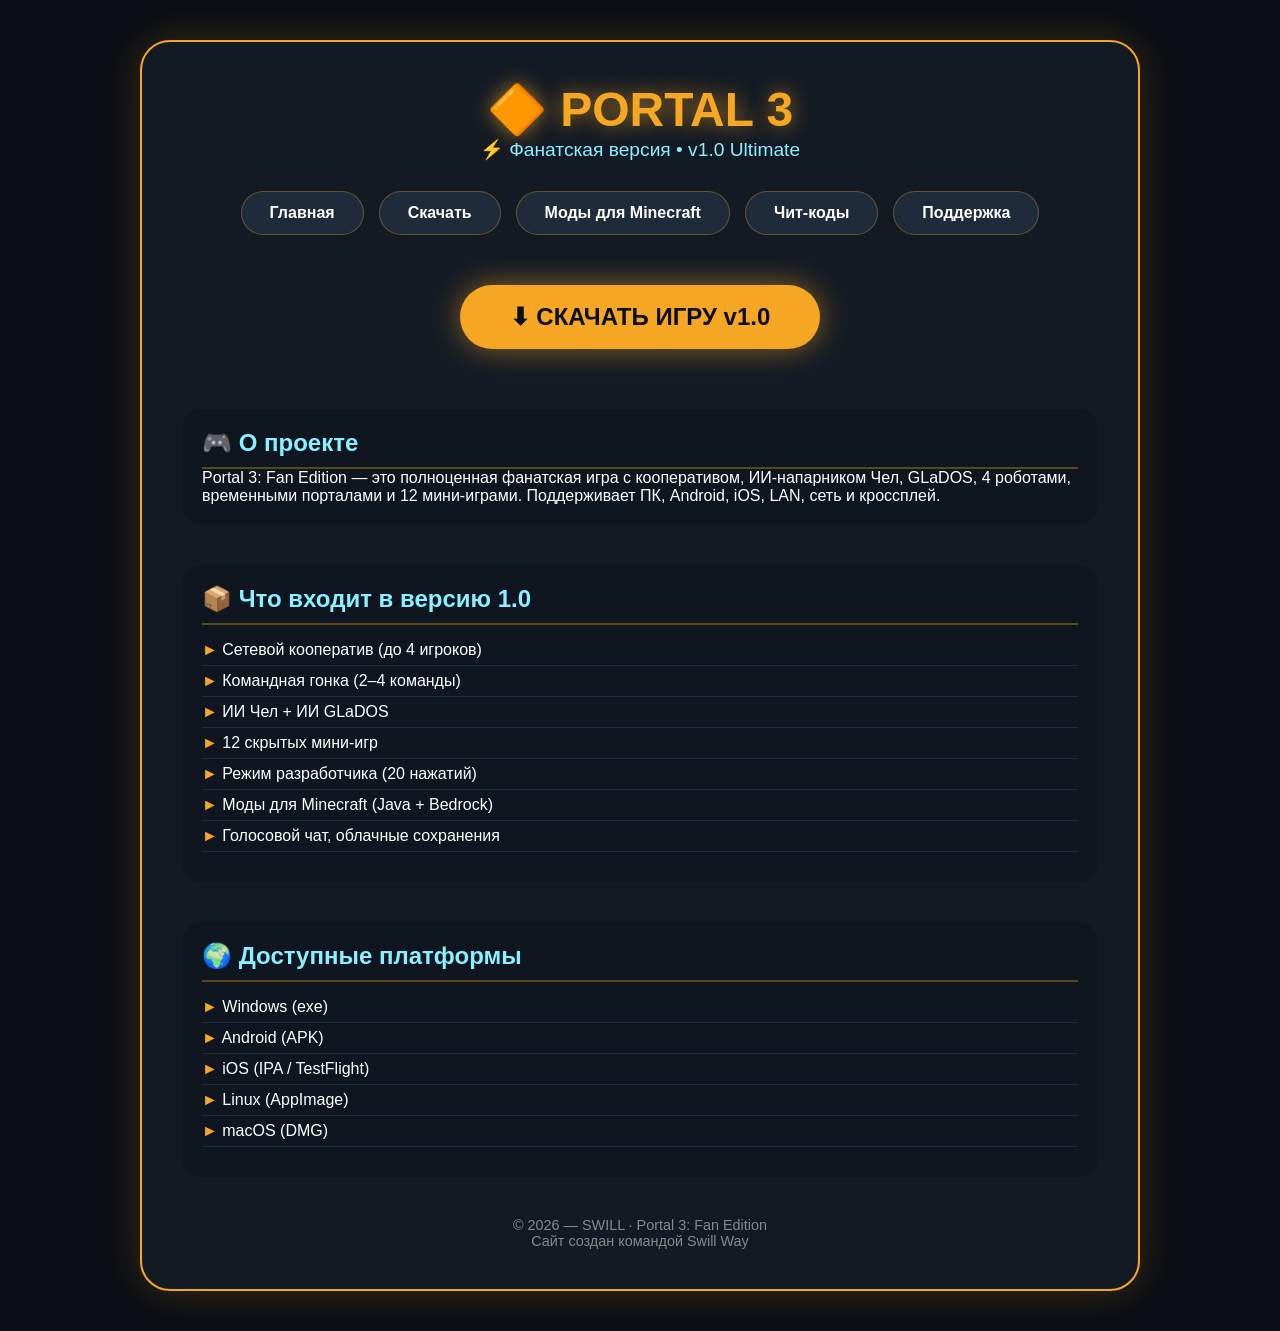
==== index.html @ d31ec603 "Create index.html" ====
<!DOCTYPE html>
<html lang="ru">
<head>
    <meta charset="UTF-8">
    <meta name="viewport" content="width=device-width, initial-scale=1.0">
    <title>Portal 3: Fan Edition</title>
    <style>
        * {
            margin: 0;
            padding: 0;
            box-sizing: border-box;
            font-family: 'Segoe UI', sans-serif;
        }
        body {
            background: #0b0e14;
            color: #fff;
            text-align: center;
            padding: 40px 20px;
        }
        .container {
            max-width: 1000px;
            margin: auto;
            background: #141a24;
            padding: 40px;
            border-radius: 30px;
            border: 2px solid #f5a623;
            box-shadow: 0 0 40px #f5a62333;
        }
        h1 {
            font-size: 3rem;
            color: #f5a623;
            text-shadow: 0 0 20px #f5a623aa;
        }
        .sub {
            color: #8af0ff;
            font-size: 1.2rem;
            margin-bottom: 30px;
        }
        .menu {
            display: flex;
            flex-wrap: wrap;
            justify-content: center;
            gap: 15px;
            margin: 30px 0;
        }
        .menu a {
            background: #1f2a3a;
            padding: 12px 28px;
            border-radius: 40px;
            color: #fff;
            text-decoration: none;
            font-weight: bold;
            transition: 0.3s;
            border: 1px solid #f5a62355;
        }
        .menu a:hover {
            background: #f5a623;
            color: #0b0e14;
            transform: scale(1.05);
        }
        .download-btn {
            display: inline-block;
            background: #f5a623;
            color: #0b0e14;
            padding: 18px 50px;
            border-radius: 60px;
            font-size: 1.5rem;
            font-weight: bold;
            text-decoration: none;
            margin: 20px 0;
            box-shadow: 0 0 30px #f5a62388;
            transition: 0.3s;
        }
        .download-btn:hover {
            transform: scale(1.05);
            background: #ffc107;
        }
        .footer {
            margin-top: 40px;
            color: #888;
            font-size: 0.9rem;
        }
        .section {
            text-align: left;
            margin: 40px 0;
            padding: 20px;
            background: #0f1620;
            border-radius: 20px;
        }
        .section h2 {
            color: #8af0ff;
            border-bottom: 2px solid #f5a62355;
            padding-bottom: 10px;
        }
        .section ul {
            list-style: none;
            padding: 10px 0;
        }
        .section ul li {
            padding: 6px 0;
            border-bottom: 1px solid #1f2a3a;
        }
        .section ul li:before {
            content: "► ";
            color: #f5a623;
        }
    </style>
</head>
<body>
    <div class="container">
        <h1>🔶 PORTAL 3</h1>
        <div class="sub">⚡ Фанатская версия • v1.0 Ultimate</div>

        <div class="menu">
            <a href="#">Главная</a>
            <a href="#">Скачать</a>
            <a href="#">Моды для Minecraft</a>
            <a href="#">Чит-коды</a>
            <a href="#">Поддержка</a>
        </div>

        <a class="download-btn" href="#">⬇ СКАЧАТЬ ИГРУ v1.0</a>

        <div class="section">
            <h2>🎮 О проекте</h2>
            <p>Portal 3: Fan Edition — это полноценная фанатская игра с кооперативом, ИИ-напарником Чел, GLaDOS, 4 роботами, временными порталами и 12 мини-играми. Поддерживает ПК, Android, iOS, LAN, сеть и кроссплей.</p>
        </div>

        <div class="section">
            <h2>📦 Что входит в версию 1.0</h2>
            <ul>
                <li>Сетевой кооператив (до 4 игроков)</li>
                <li>Командная гонка (2–4 команды)</li>
                <li>ИИ Чел + ИИ GLaDOS</li>
                <li>12 скрытых мини-игр</li>
                <li>Режим разработчика (20 нажатий)</li>
                <li>Моды для Minecraft (Java + Bedrock)</li>
                <li>Голосовой чат, облачные сохранения</li>
            </ul>
        </div>

        <div class="section">
            <h2>🌍 Доступные платформы</h2>
            <ul>
                <li>Windows (exe)</li>
                <li>Android (APK)</li>
                <li>iOS (IPA / TestFlight)</li>
                <li>Linux (AppImage)</li>
                <li>macOS (DMG)</li>
            </ul>
        </div>

        <div class="footer">
            © 2026 — SWILL · Portal 3: Fan Edition<br>
            Сайт создан командой Swill Way
        </div>
    </div>
</body>
</html>
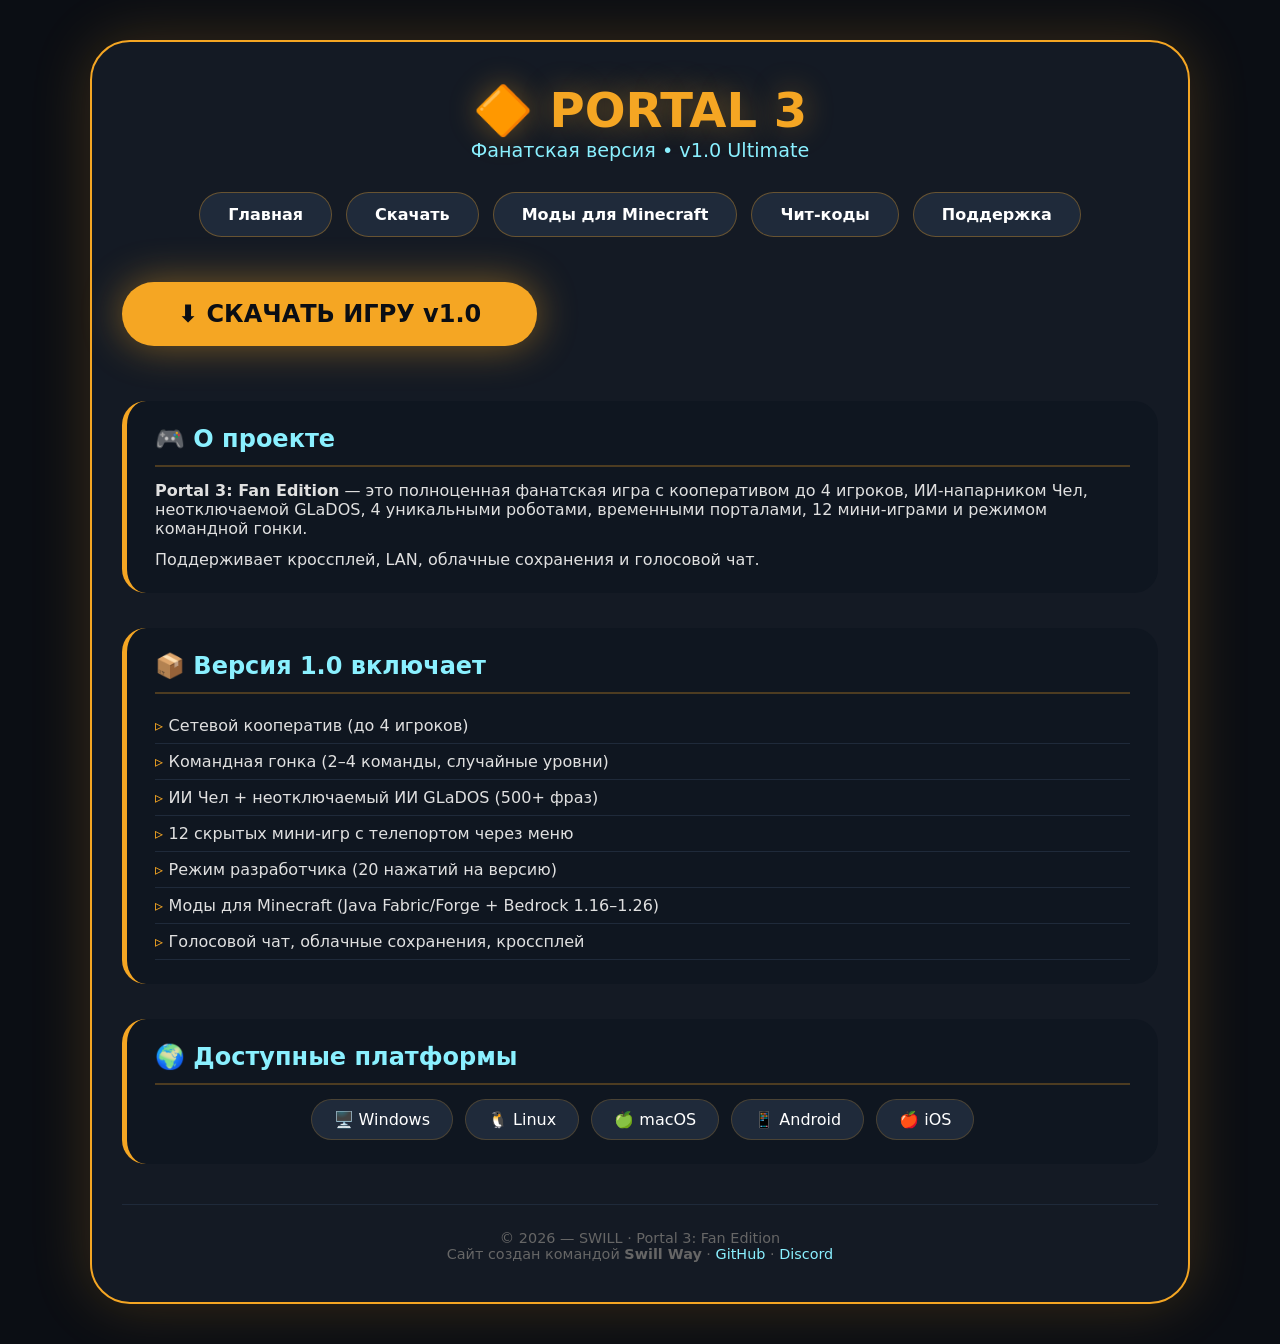
==== commit 00f4806f: "Create index.html" ====
--- a/index.html
+++ b/index.html
@@ -1,159 +1,78 @@
 <!DOCTYPE html>
 <html lang="ru">
 <head>
-    <meta charset="UTF-8">
-    <meta name="viewport" content="width=device-width, initial-scale=1.0">
-    <title>Portal 3: Fan Edition</title>
-    <style>
-        * {
-            margin: 0;
-            padding: 0;
-            box-sizing: border-box;
-            font-family: 'Segoe UI', sans-serif;
-        }
-        body {
-            background: #0b0e14;
-            color: #fff;
-            text-align: center;
-            padding: 40px 20px;
-        }
-        .container {
-            max-width: 1000px;
-            margin: auto;
-            background: #141a24;
-            padding: 40px;
-            border-radius: 30px;
-            border: 2px solid #f5a623;
-            box-shadow: 0 0 40px #f5a62333;
-        }
-        h1 {
-            font-size: 3rem;
-            color: #f5a623;
-            text-shadow: 0 0 20px #f5a623aa;
-        }
-        .sub {
-            color: #8af0ff;
-            font-size: 1.2rem;
-            margin-bottom: 30px;
-        }
-        .menu {
-            display: flex;
-            flex-wrap: wrap;
-            justify-content: center;
-            gap: 15px;
-            margin: 30px 0;
-        }
-        .menu a {
-            background: #1f2a3a;
-            padding: 12px 28px;
-            border-radius: 40px;
-            color: #fff;
-            text-decoration: none;
-            font-weight: bold;
-            transition: 0.3s;
-            border: 1px solid #f5a62355;
-        }
-        .menu a:hover {
-            background: #f5a623;
-            color: #0b0e14;
-            transform: scale(1.05);
-        }
-        .download-btn {
-            display: inline-block;
-            background: #f5a623;
-            color: #0b0e14;
-            padding: 18px 50px;
-            border-radius: 60px;
-            font-size: 1.5rem;
-            font-weight: bold;
-            text-decoration: none;
-            margin: 20px 0;
-            box-shadow: 0 0 30px #f5a62388;
-            transition: 0.3s;
-        }
-        .download-btn:hover {
-            transform: scale(1.05);
-            background: #ffc107;
-        }
-        .footer {
-            margin-top: 40px;
-            color: #888;
-            font-size: 0.9rem;
-        }
-        .section {
-            text-align: left;
-            margin: 40px 0;
-            padding: 20px;
-            background: #0f1620;
-            border-radius: 20px;
-        }
-        .section h2 {
-            color: #8af0ff;
-            border-bottom: 2px solid #f5a62355;
-            padding-bottom: 10px;
-        }
-        .section ul {
-            list-style: none;
-            padding: 10px 0;
-        }
-        .section ul li {
-            padding: 6px 0;
-            border-bottom: 1px solid #1f2a3a;
-        }
-        .section ul li:before {
-            content: "► ";
-            color: #f5a623;
-        }
-    </style>
+    <meta charset="UTF-8" />
+    <meta name="viewport" content="width=device-width, initial-scale=1.0" />
+    <title>Portal 3: Fan Edition — Главная</title>
+    <link rel="stylesheet" href="style.css" />
 </head>
 <body>
     <div class="container">
+
+        <!-- ЗАГОЛОВОК -->
         <h1>🔶 PORTAL 3</h1>
-        <div class="sub">⚡ Фанатская версия • v1.0 Ultimate</div>
+        <div class="sub">Фанатская версия • v1.0 Ultimate</div>
 
+        <!-- МЕНЮ -->
         <div class="menu">
-            <a href="#">Главная</a>
-            <a href="#">Скачать</a>
-            <a href="#">Моды для Minecraft</a>
-            <a href="#">Чит-коды</a>
-            <a href="#">Поддержка</a>
+            <a href="index.html">Главная</a>
+            <a href="download.html">Скачать</a>
+            <a href="minecraft.html">Моды для Minecraft</a>
+            <a href="cheats.html">Чит-коды</a>
+            <a href="support.html">Поддержка</a>
         </div>
 
-        <a class="download-btn" href="#">⬇ СКАЧАТЬ ИГРУ v1.0</a>
+        <!-- КНОПКА СКАЧАТЬ -->
+        <a class="btn-download" href="download.html">⬇ СКАЧАТЬ ИГРУ v1.0</a>
 
+        <!-- БЛОК 1: О ПРОЕКТЕ -->
         <div class="section">
             <h2>🎮 О проекте</h2>
-            <p>Portal 3: Fan Edition — это полноценная фанатская игра с кооперативом, ИИ-напарником Чел, GLaDOS, 4 роботами, временными порталами и 12 мини-играми. Поддерживает ПК, Android, iOS, LAN, сеть и кроссплей.</p>
+            <p>
+                <strong>Portal 3: Fan Edition</strong> — это полноценная фанатская игра
+                с кооперативом до 4 игроков, ИИ-напарником Чел, неотключаемой GLaDOS,
+                4 уникальными роботами, временными порталами,
+                12 мини-играми и режимом командной гонки.
+            </p>
+            <p style="margin-top:12px;">
+                Поддерживает кроссплей, LAN, облачные сохранения и голосовой чат.
+            </p>
         </div>
 
+        <!-- БЛОК 2: ЧТО ВХОДИТ В ВЕРСИЮ 1.0 -->
         <div class="section">
-            <h2>📦 Что входит в версию 1.0</h2>
+            <h2>📦 Версия 1.0 включает</h2>
             <ul>
                 <li>Сетевой кооператив (до 4 игроков)</li>
-                <li>Командная гонка (2–4 команды)</li>
-                <li>ИИ Чел + ИИ GLaDOS</li>
-                <li>12 скрытых мини-игр</li>
-                <li>Режим разработчика (20 нажатий)</li>
-                <li>Моды для Minecraft (Java + Bedrock)</li>
-                <li>Голосовой чат, облачные сохранения</li>
+                <li>Командная гонка (2–4 команды, случайные уровни)</li>
+                <li>ИИ Чел + неотключаемый ИИ GLaDOS (500+ фраз)</li>
+                <li>12 скрытых мини-игр с телепортом через меню</li>
+                <li>Режим разработчика (20 нажатий на версию)</li>
+                <li>Моды для Minecraft (Java Fabric/Forge + Bedrock 1.16–1.26)</li>
+                <li>Голосовой чат, облачные сохранения, кроссплей</li>
             </ul>
         </div>
 
+        <!-- БЛОК 3: ПЛАТФОРМЫ -->
         <div class="section">
             <h2>🌍 Доступные платформы</h2>
-            <ul>
-                <li>Windows (exe)</li>
-                <li>Android (APK)</li>
-                <li>iOS (IPA / TestFlight)</li>
-                <li>Linux (AppImage)</li>
-                <li>macOS (DMG)</li>
-            </ul>
+            <div class="platforms">
+                <span>🖥️ Windows</span>
+                <span>🐧 Linux</span>
+                <span>🍏 macOS</span>
+                <span>📱 Android</span>
+                <span>🍎 iOS</span>
+            </div>
         </div>
 
+        <!-- ПОДВАЛ -->
         <div class="footer">
-            © 2026 — SWILL · Portal 3: Fan Edition<br>
-            Сайт создан командой Swill Way
+            © 2026 — SWILL · Portal 3: Fan Edition<br />
+            Сайт создан командой <strong>Swill Way</strong> ·
+            <a href="#">GitHub</a> ·
+            <a href="#">Discord</a>
         </div>
+
     </div>
 </body>
 </html>
--- a/style.css
+++ b/style.css
@@ -0,0 +1,135 @@
+* {
+    margin: 0;
+    padding: 0;
+    box-sizing: border-box;
+    font-family: 'Segoe UI', system-ui, sans-serif;
+}
+body {
+    background: #0b0e14;
+    color: #e0e0e0;
+    display: flex;
+    justify-content: center;
+    padding: 40px 20px;
+}
+.container {
+    max-width: 1100px;
+    width: 100%;
+    background: #141a24;
+    padding: 40px 30px;
+    border-radius: 40px;
+    border: 2px solid #f5a623;
+    box-shadow: 0 0 60px #f5a62333;
+}
+h1 {
+    font-size: 3rem;
+    color: #f5a623;
+    text-shadow: 0 0 30px #f5a62366;
+    text-align: center;
+}
+.sub {
+    color: #8af0ff;
+    text-align: center;
+    font-size: 1.2rem;
+    margin-bottom: 20px;
+}
+.menu {
+    display: flex;
+    flex-wrap: wrap;
+    justify-content: center;
+    gap: 14px;
+    margin: 30px 0 25px 0;
+}
+.menu a {
+    background: #1f2a3a;
+    padding: 12px 28px;
+    border-radius: 60px;
+    color: #fff;
+    text-decoration: none;
+    font-weight: 600;
+    border: 1px solid #f5a62355;
+    transition: 0.25s;
+}
+.menu a:hover {
+    background: #f5a623;
+    color: #0b0e14;
+}
+.btn-download {
+    display: inline-block;
+    background: #f5a623;
+    color: #0b0e14;
+    padding: 18px 56px;
+    border-radius: 80px;
+    font-size: 1.5rem;
+    font-weight: 700;
+    text-decoration: none;
+    margin: 20px auto;
+    box-shadow: 0 0 40px #f5a62377;
+    transition: 0.3s;
+    text-align: center;
+}
+.btn-download:hover {
+    transform: scale(1.05);
+    background: #ffc107;
+}
+.section {
+    background: #0f1620;
+    border-radius: 24px;
+    padding: 24px 28px;
+    margin: 35px 0;
+    border-left: 5px solid #f5a623;
+}
+.section h2 {
+    color: #8af0ff;
+    border-bottom: 2px solid #f5a62344;
+    padding-bottom: 12px;
+    margin-bottom: 14px;
+}
+.section ul {
+    list-style: none;
+    padding: 0;
+}
+.section ul li {
+    padding: 8px 0;
+    border-bottom: 1px solid #1f2a3a;
+}
+.section ul li::before {
+    content: "▹ ";
+    color: #f5a623;
+    font-weight: bold;
+}
+.platforms {
+    display: flex;
+    flex-wrap: wrap;
+    gap: 12px;
+    justify-content: center;
+}
+.platforms a, .platforms span {
+    background: #1f2a3a;
+    padding: 10px 22px;
+    border-radius: 30px;
+    font-size: 1rem;
+    border: 1px solid #f5a62333;
+    text-decoration: none;
+    color: #fff;
+    transition: 0.2s;
+}
+.platforms a:hover {
+    background: #f5a623;
+    color: #0b0e14;
+}
+.footer {
+    margin-top: 40px;
+    color: #666;
+    font-size: 0.9rem;
+    text-align: center;
+    border-top: 1px solid #1f2a3a;
+    padding-top: 25px;
+}
+.footer a {
+    color: #8af0ff;
+    text-decoration: none;
+}
+@media (max-width: 600px) {
+    h1 { font-size: 2.2rem; }
+    .btn-download { font-size: 1.2rem; padding: 14px 30px; }
+}
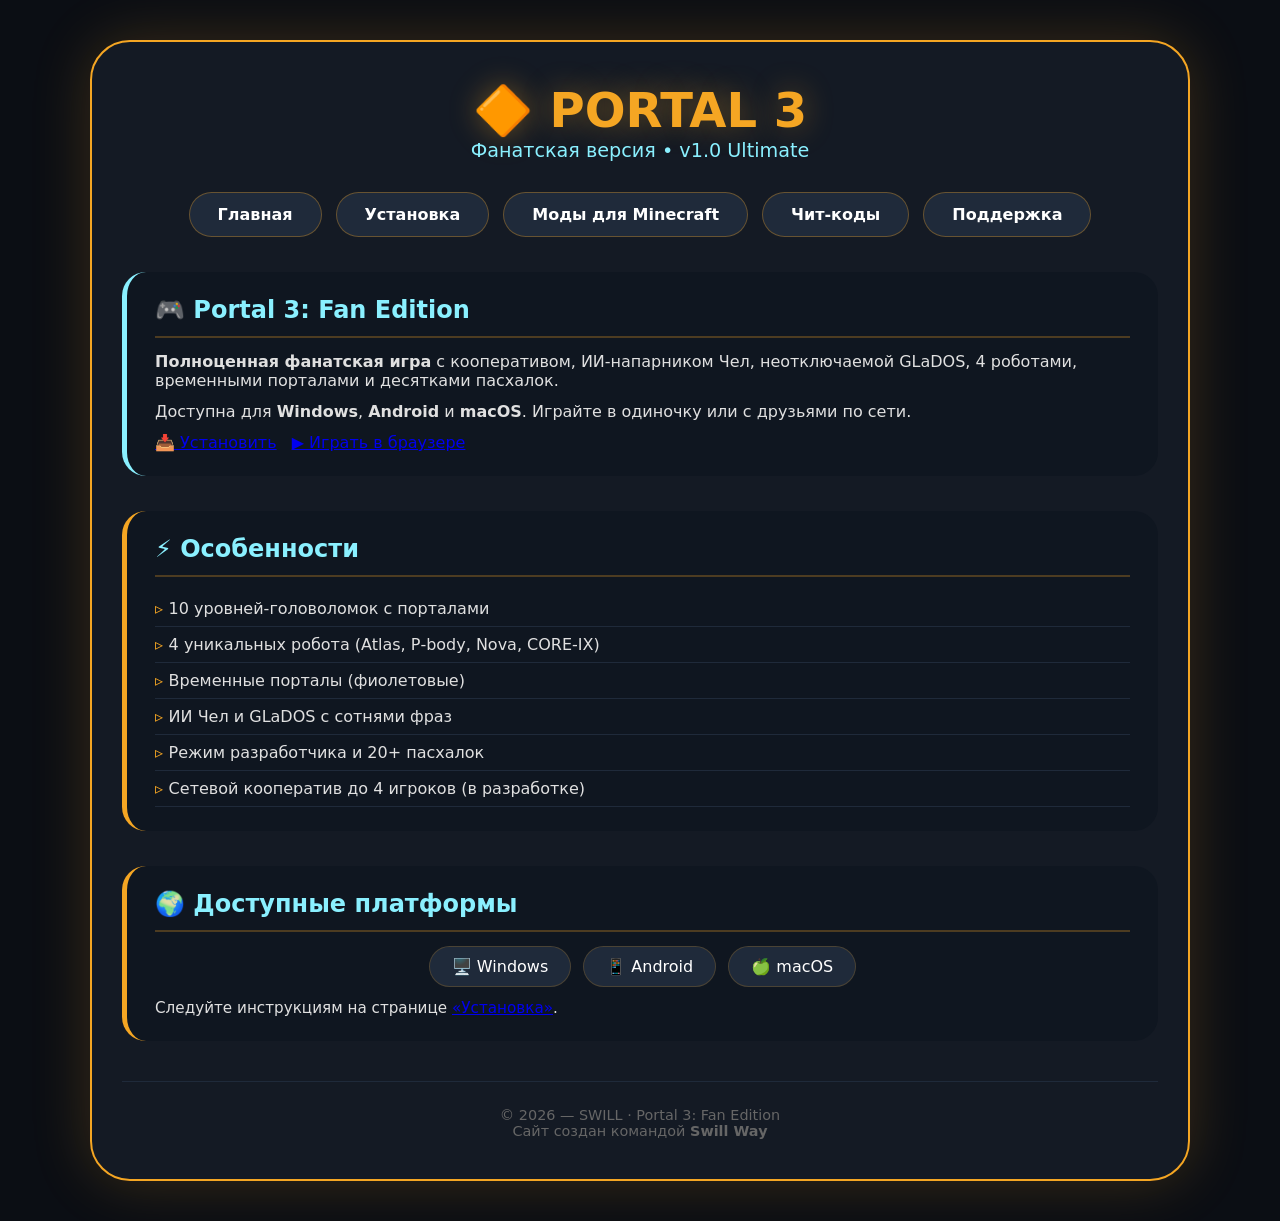
==== commit e0dee80f: "Create index.html" ====
--- a/index.html
+++ b/index.html
@@ -16,61 +16,59 @@
         <!-- МЕНЮ -->
         <div class="menu">
             <a href="index.html">Главная</a>
-            <a href="download.html">Скачать</a>
+            <a href="download.html">Установка</a>
             <a href="minecraft.html">Моды для Minecraft</a>
             <a href="cheats.html">Чит-коды</a>
             <a href="support.html">Поддержка</a>
         </div>
 
-        <!-- КНОПКА СКАЧАТЬ -->
-        <a class="btn-download" href="download.html">⬇ СКАЧАТЬ ИГРУ v1.0</a>
-
-        <!-- БЛОК 1: О ПРОЕКТЕ -->
-        <div class="section">
-            <h2>🎮 О проекте</h2>
+        <!-- НОВОЕ ОПИСАНИЕ -->
+        <div class="section" style="border-left-color: #8af0ff;">
+            <h2>🎮 Portal 3: Fan Edition</h2>
             <p>
-                <strong>Portal 3: Fan Edition</strong> — это полноценная фанатская игра
-                с кооперативом до 4 игроков, ИИ-напарником Чел, неотключаемой GLaDOS,
-                4 уникальными роботами, временными порталами,
-                12 мини-играми и режимом командной гонки.
+                <strong>Полноценная фанатская игра</strong> с кооперативом, ИИ-напарником Чел,
+                неотключаемой GLaDOS, 4 роботами, временными порталами и десятками пасхалок.
             </p>
             <p style="margin-top:12px;">
-                Поддерживает кроссплей, LAN, облачные сохранения и голосовой чат.
+                Доступна для <strong>Windows</strong>, <strong>Android</strong> и <strong>macOS</strong>.
+                Играйте в одиночку или с друзьями по сети.
+            </p>
+            <p style="margin-top:12px;">
+                <a href="download.html" class="btn-game">📥 Установить</a>
+                <a href="game.html" class="btn-game secondary" style="margin-left:10px;">▶ Играть в браузере</a>
             </p>
         </div>
 
-        <!-- БЛОК 2: ЧТО ВХОДИТ В ВЕРСИЮ 1.0 -->
+        <!-- БЛОК ОСОБЕННОСТЕЙ -->
         <div class="section">
-            <h2>📦 Версия 1.0 включает</h2>
+            <h2>⚡ Особенности</h2>
             <ul>
-                <li>Сетевой кооператив (до 4 игроков)</li>
-                <li>Командная гонка (2–4 команды, случайные уровни)</li>
-                <li>ИИ Чел + неотключаемый ИИ GLaDOS (500+ фраз)</li>
-                <li>12 скрытых мини-игр с телепортом через меню</li>
-                <li>Режим разработчика (20 нажатий на версию)</li>
-                <li>Моды для Minecraft (Java Fabric/Forge + Bedrock 1.16–1.26)</li>
-                <li>Голосовой чат, облачные сохранения, кроссплей</li>
+                <li>10 уровней-головоломок с порталами</li>
+                <li>4 уникальных робота (Atlas, P‑body, Nova, CORE‑IX)</li>
+                <li>Временные порталы (фиолетовые)</li>
+                <li>ИИ Чел и GLaDOS с сотнями фраз</li>
+                <li>Режим разработчика и 20+ пасхалок</li>
+                <li>Сетевой кооператив до 4 игроков (в разработке)</li>
             </ul>
         </div>
 
-        <!-- БЛОК 3: ПЛАТФОРМЫ -->
-        <div class="section">
+        <!-- ПЛАТФОРМЫ -->
+        <div class="section" style="border-left-color: #f5a623;">
             <h2>🌍 Доступные платформы</h2>
             <div class="platforms">
                 <span>🖥️ Windows</span>
-                <span>🐧 Linux</span>
+                <span>📱 Android</span>
                 <span>🍏 macOS</span>
-                <span>📱 Android</span>
-                <span>🍎 iOS</span>
             </div>
+            <p style="margin-top:12px; font-size:0.95rem;">
+                Следуйте инструкциям на странице <a href="download.html">«Установка»</a>.
+            </p>
         </div>
 
-        <!-- ПОДВАЛ -->
+        <!-- ПОДВАЛ (ОБНОВЛЁН) -->
         <div class="footer">
             © 2026 — SWILL · Portal 3: Fan Edition<br />
-            Сайт создан командой <strong>Swill Way</strong> ·
-            <a href="#">GitHub</a> ·
-            <a href="#">Discord</a>
+            Сайт создан командой <strong>Swill Way</strong>
         </div>
 
     </div>
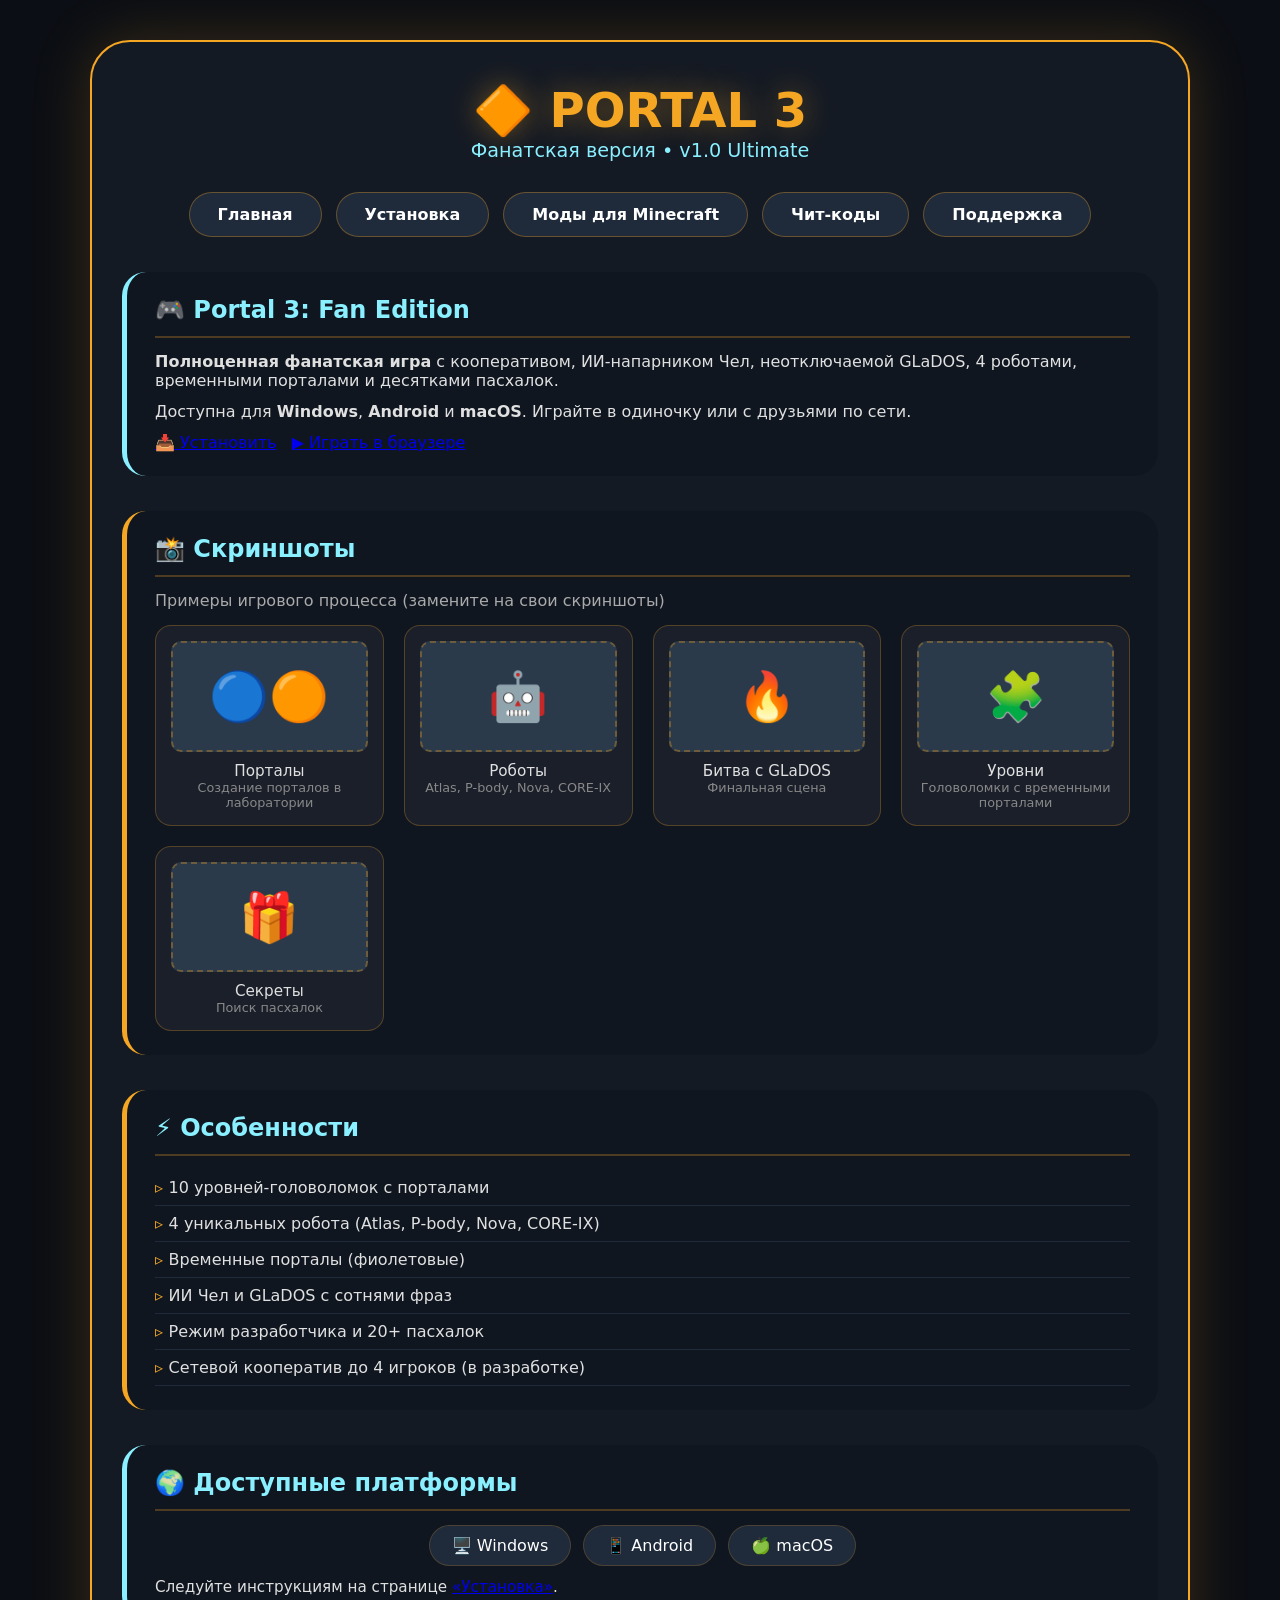
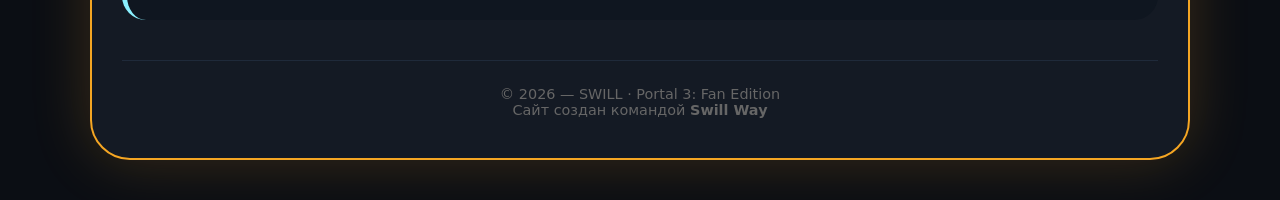
==== commit f0b8ca31: "Create index.html" ====
--- a/index.html
+++ b/index.html
@@ -5,6 +5,57 @@
     <meta name="viewport" content="width=device-width, initial-scale=1.0" />
     <title>Portal 3: Fan Edition — Главная</title>
     <link rel="stylesheet" href="style.css" />
+    <style>
+        /* Стили для галереи */
+        .screenshots {
+            display: grid;
+            grid-template-columns: repeat(auto-fit, minmax(200px, 1fr));
+            gap: 20px;
+            margin-top: 15px;
+        }
+        .screenshot-item {
+            background: #1a1f2a;
+            border-radius: 16px;
+            padding: 15px;
+            text-align: center;
+            border: 1px solid #f5a62344;
+            transition: 0.3s;
+        }
+        .screenshot-item:hover {
+            transform: scale(1.02);
+            border-color: #f5a623;
+        }
+        .screenshot-item .placeholder {
+            width: 100%;
+            aspect-ratio: 16/9;
+            background: #2a3a4a;
+            border-radius: 10px;
+            display: flex;
+            align-items: center;
+            justify-content: center;
+            font-size: 3rem;
+            color: #8af0ff;
+            margin-bottom: 10px;
+            border: 2px dashed #f5a62355;
+        }
+        .screenshot-item .label {
+            font-size: 0.95rem;
+            color: #e0e0e0;
+        }
+        .screenshot-item .sub-label {
+            font-size: 0.8rem;
+            color: #888;
+        }
+        @media (max-width: 600px) {
+            .screenshots {
+                grid-template-columns: repeat(auto-fit, minmax(140px, 1fr));
+                gap: 12px;
+            }
+            .screenshot-item .placeholder {
+                font-size: 2rem;
+            }
+        }
+    </style>
 </head>
 <body>
     <div class="container">
@@ -22,7 +73,7 @@
             <a href="support.html">Поддержка</a>
         </div>
 
-        <!-- НОВОЕ ОПИСАНИЕ -->
+        <!-- ОПИСАНИЕ -->
         <div class="section" style="border-left-color: #8af0ff;">
             <h2>🎮 Portal 3: Fan Edition</h2>
             <p>
@@ -35,11 +86,44 @@
             </p>
             <p style="margin-top:12px;">
                 <a href="download.html" class="btn-game">📥 Установить</a>
-                <a href="game.html" class="btn-game secondary" style="margin-left:10px;">▶ Играть в браузере</a>
+                <a href="play.html" class="btn-game secondary" style="margin-left:10px;">▶ Играть в браузере</a>
             </p>
         </div>
 
-        <!-- БЛОК ОСОБЕННОСТЕЙ -->
+        <!-- НОВЫЙ РАЗДЕЛ: СКРИНШОТЫ -->
+        <div class="section" style="border-left-color: #f5a623;">
+            <h2>📸 Скриншоты</h2>
+            <p style="margin-bottom:10px; color:#aaa;">Примеры игрового процесса (замените на свои скриншоты)</p>
+            <div class="screenshots">
+                <div class="screenshot-item">
+                    <div class="placeholder">🔵🟠</div>
+                    <div class="label">Порталы</div>
+                    <div class="sub-label">Создание порталов в лаборатории</div>
+                </div>
+                <div class="screenshot-item">
+                    <div class="placeholder">🤖</div>
+                    <div class="label">Роботы</div>
+                    <div class="sub-label">Atlas, P‑body, Nova, CORE‑IX</div>
+                </div>
+                <div class="screenshot-item">
+                    <div class="placeholder">🔥</div>
+                    <div class="label">Битва с GLaDOS</div>
+                    <div class="sub-label">Финальная сцена</div>
+                </div>
+                <div class="screenshot-item">
+                    <div class="placeholder">🧩</div>
+                    <div class="label">Уровни</div>
+                    <div class="sub-label">Головоломки с временными порталами</div>
+                </div>
+                <div class="screenshot-item">
+                    <div class="placeholder">🎁</div>
+                    <div class="label">Секреты</div>
+                    <div class="sub-label">Поиск пасхалок</div>
+                </div>
+            </div>
+        </div>
+
+        <!-- ОСОБЕННОСТИ -->
         <div class="section">
             <h2>⚡ Особенности</h2>
             <ul>
@@ -53,7 +137,7 @@
         </div>
 
         <!-- ПЛАТФОРМЫ -->
-        <div class="section" style="border-left-color: #f5a623;">
+        <div class="section" style="border-left-color: #8af0ff;">
             <h2>🌍 Доступные платформы</h2>
             <div class="platforms">
                 <span>🖥️ Windows</span>
@@ -65,7 +149,7 @@
             </p>
         </div>
 
-        <!-- ПОДВАЛ (ОБНОВЛЁН) -->
+        <!-- ПОДВАЛ -->
         <div class="footer">
             © 2026 — SWILL · Portal 3: Fan Edition<br />
             Сайт создан командой <strong>Swill Way</strong>
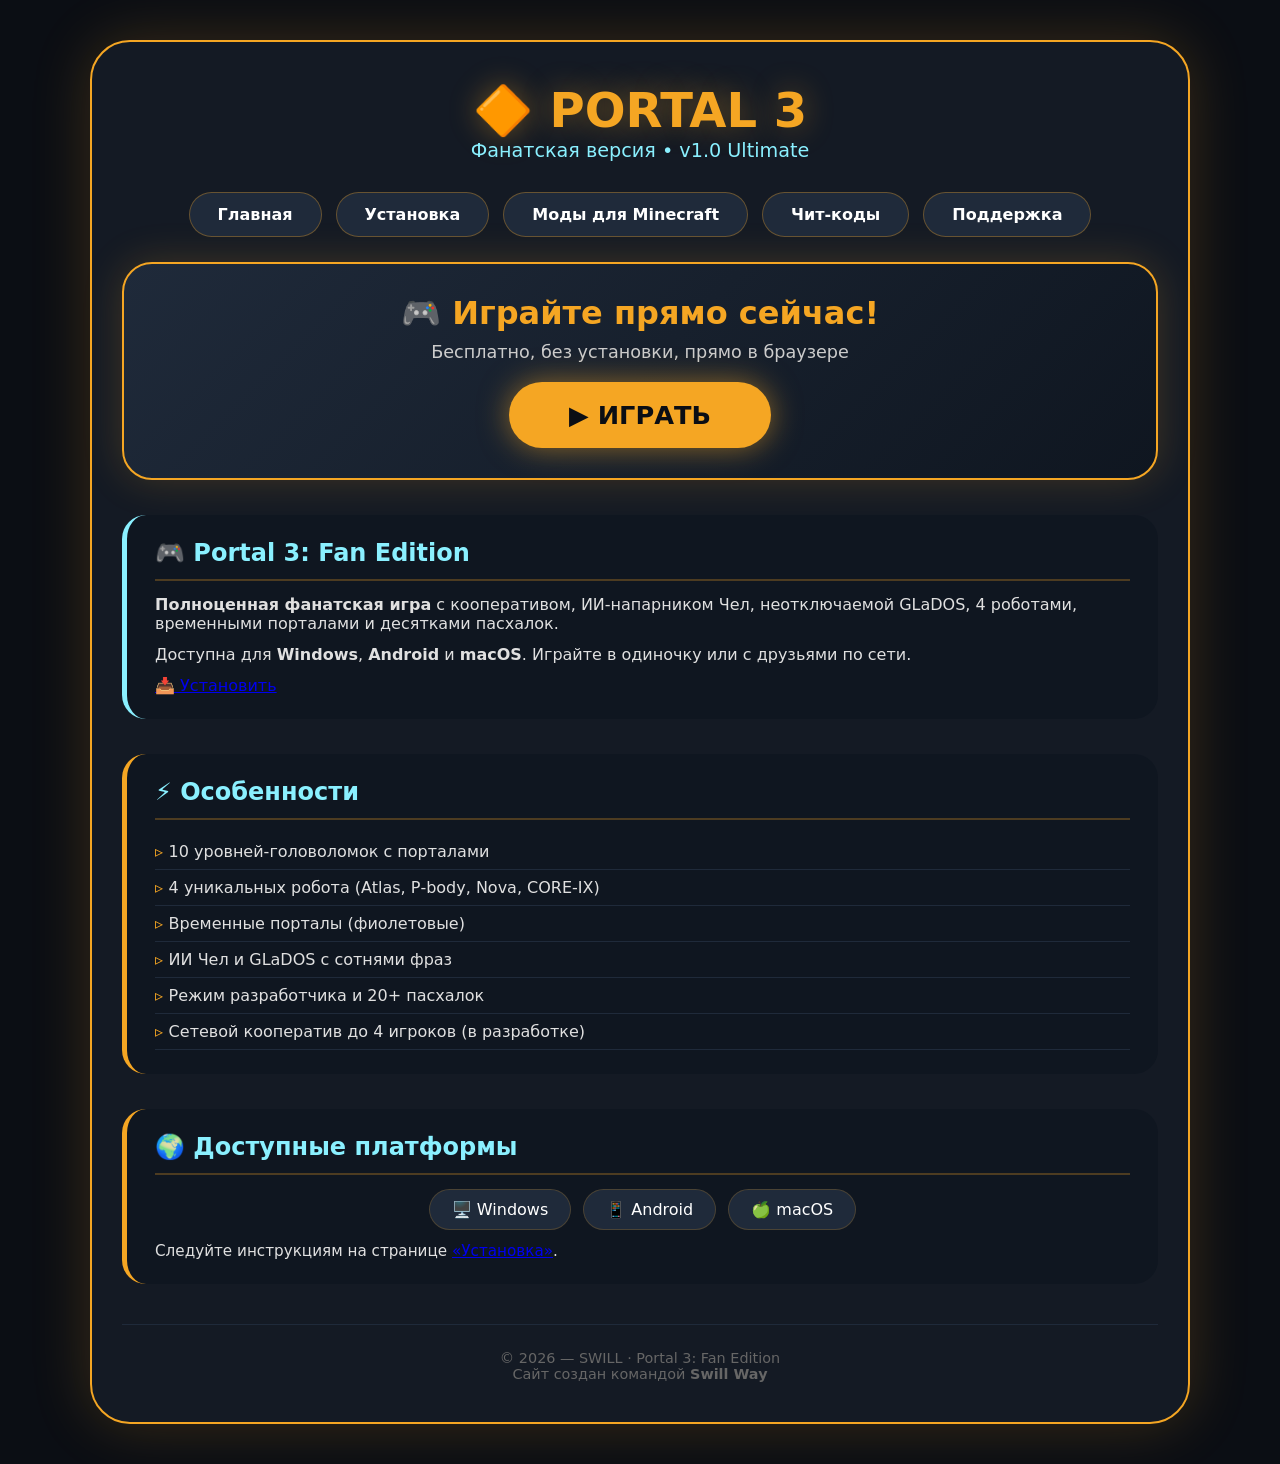
==== commit ab9403b3: "Create index.html" ====
--- a/index.html
+++ b/index.html
@@ -6,54 +6,46 @@
     <title>Portal 3: Fan Edition — Главная</title>
     <link rel="stylesheet" href="style.css" />
     <style>
-        /* Стили для галереи */
-        .screenshots {
-            display: grid;
-            grid-template-columns: repeat(auto-fit, minmax(200px, 1fr));
-            gap: 20px;
-            margin-top: 15px;
+        /* Дополнительный стиль для баннера */
+        .play-banner {
+            background: linear-gradient(135deg, #1f2a3a, #0f1620);
+            border: 2px solid #f5a623;
+            border-radius: 30px;
+            padding: 30px 20px;
+            text-align: center;
+            margin: 20px 0 30px;
+            box-shadow: 0 0 40px #f5a62333;
         }
-        .screenshot-item {
-            background: #1a1f2a;
-            border-radius: 16px;
-            padding: 15px;
-            text-align: center;
-            border: 1px solid #f5a62344;
+        .play-banner h2 {
+            color: #f5a623;
+            font-size: 2rem;
+            margin-bottom: 10px;
+        }
+        .play-banner p {
+            color: #ccc;
+            font-size: 1.1rem;
+            margin-bottom: 20px;
+        }
+        .play-banner .btn-play {
+            background: #f5a623;
+            color: #0b0e14;
+            padding: 18px 60px;
+            border-radius: 60px;
+            font-size: 1.6rem;
+            font-weight: 700;
+            text-decoration: none;
+            display: inline-block;
+            box-shadow: 0 0 30px #f5a62388;
             transition: 0.3s;
         }
-        .screenshot-item:hover {
-            transform: scale(1.02);
-            border-color: #f5a623;
-        }
-        .screenshot-item .placeholder {
-            width: 100%;
-            aspect-ratio: 16/9;
-            background: #2a3a4a;
-            border-radius: 10px;
-            display: flex;
-            align-items: center;
-            justify-content: center;
-            font-size: 3rem;
-            color: #8af0ff;
-            margin-bottom: 10px;
-            border: 2px dashed #f5a62355;
-        }
-        .screenshot-item .label {
-            font-size: 0.95rem;
-            color: #e0e0e0;
-        }
-        .screenshot-item .sub-label {
-            font-size: 0.8rem;
-            color: #888;
+        .play-banner .btn-play:hover {
+            transform: scale(1.05);
+            background: #ffc107;
+            box-shadow: 0 0 50px #f5a623aa;
         }
         @media (max-width: 600px) {
-            .screenshots {
-                grid-template-columns: repeat(auto-fit, minmax(140px, 1fr));
-                gap: 12px;
-            }
-            .screenshot-item .placeholder {
-                font-size: 2rem;
-            }
+            .play-banner h2 { font-size: 1.6rem; }
+            .play-banner .btn-play { font-size: 1.2rem; padding: 14px 30px; }
         }
     </style>
 </head>
@@ -73,6 +65,13 @@
             <a href="support.html">Поддержка</a>
         </div>
 
+        <!-- БАННЕР "ИГРАТЬ В БРАУЗЕРЕ" -->
+        <div class="play-banner">
+            <h2>🎮 Играйте прямо сейчас!</h2>
+            <p>Бесплатно, без установки, прямо в браузере</p>
+            <a href="play.html" class="btn-play">▶ ИГРАТЬ</a>
+        </div>
+
         <!-- ОПИСАНИЕ -->
         <div class="section" style="border-left-color: #8af0ff;">
             <h2>🎮 Portal 3: Fan Edition</h2>
@@ -86,41 +85,7 @@
             </p>
             <p style="margin-top:12px;">
                 <a href="download.html" class="btn-game">📥 Установить</a>
-                <a href="play.html" class="btn-game secondary" style="margin-left:10px;">▶ Играть в браузере</a>
             </p>
-        </div>
-
-        <!-- НОВЫЙ РАЗДЕЛ: СКРИНШОТЫ -->
-        <div class="section" style="border-left-color: #f5a623;">
-            <h2>📸 Скриншоты</h2>
-            <p style="margin-bottom:10px; color:#aaa;">Примеры игрового процесса (замените на свои скриншоты)</p>
-            <div class="screenshots">
-                <div class="screenshot-item">
-                    <div class="placeholder">🔵🟠</div>
-                    <div class="label">Порталы</div>
-                    <div class="sub-label">Создание порталов в лаборатории</div>
-                </div>
-                <div class="screenshot-item">
-                    <div class="placeholder">🤖</div>
-                    <div class="label">Роботы</div>
-                    <div class="sub-label">Atlas, P‑body, Nova, CORE‑IX</div>
-                </div>
-                <div class="screenshot-item">
-                    <div class="placeholder">🔥</div>
-                    <div class="label">Битва с GLaDOS</div>
-                    <div class="sub-label">Финальная сцена</div>
-                </div>
-                <div class="screenshot-item">
-                    <div class="placeholder">🧩</div>
-                    <div class="label">Уровни</div>
-                    <div class="sub-label">Головоломки с временными порталами</div>
-                </div>
-                <div class="screenshot-item">
-                    <div class="placeholder">🎁</div>
-                    <div class="label">Секреты</div>
-                    <div class="sub-label">Поиск пасхалок</div>
-                </div>
-            </div>
         </div>
 
         <!-- ОСОБЕННОСТИ -->
@@ -137,7 +102,7 @@
         </div>
 
         <!-- ПЛАТФОРМЫ -->
-        <div class="section" style="border-left-color: #8af0ff;">
+        <div class="section" style="border-left-color: #f5a623;">
             <h2>🌍 Доступные платформы</h2>
             <div class="platforms">
                 <span>🖥️ Windows</span>
